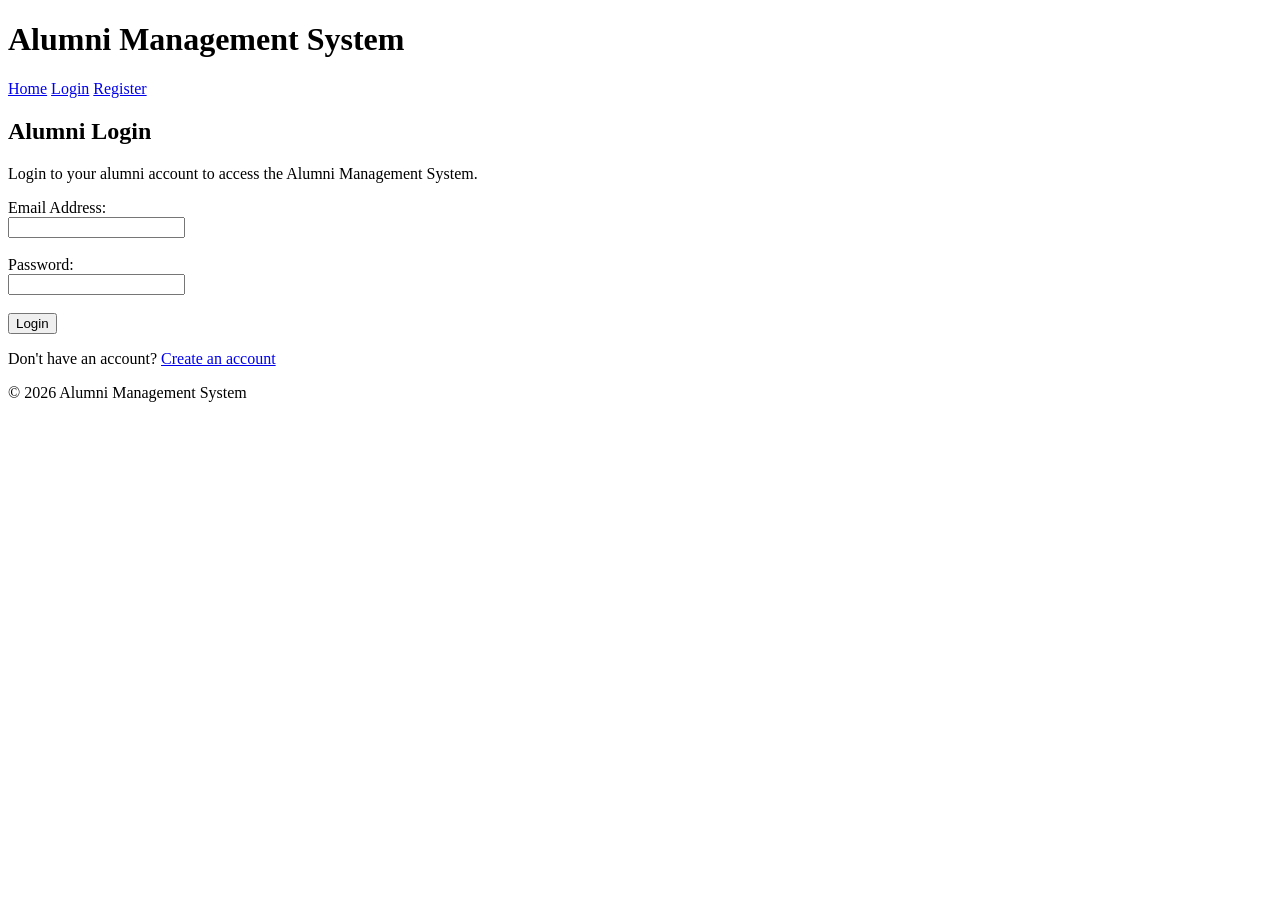
==== login.html @ aaeadead "add  alumni login page" ====
<!DOCTYPE html>
<html lang="en">

<head>
    <meta charset="UTF-8">

    <title>Login - Alumni Management System</title>

    <link rel="icon" type="image/png" href="images/favicon.png">
</head>

<body>

    <header>
        <h1>Alumni Management System</h1>

        <nav>
            <a href="index.html">Home</a>
            <a href="login.html">Login</a>
            <a href="register.html">Register</a>
        </nav>
    </header>

    <main>

        <section>
            <h2>Alumni Login</h2>

            <p>
                Login to your alumni account to access the Alumni Management System.
            </p>

            <form>

                <div>
                    <label for="email">Email Address:</label>
                    <br>
                    <input type="email" id="email" name="email" required>
                </div>

                <br>

                <div>
                    <label for="password">Password:</label>
                    <br>
                    <input type="password" id="password" name="password" required>
                </div>

                <br>

                <button type="submit">Login</button>

            </form>

            <p>
                Don't have an account?
                <a href="register.html">Create an account</a>
            </p>

        </section>

    </main>

    <footer>
        <p>&copy; 2026 Alumni Management System</p>
    </footer>

</body>

</html>
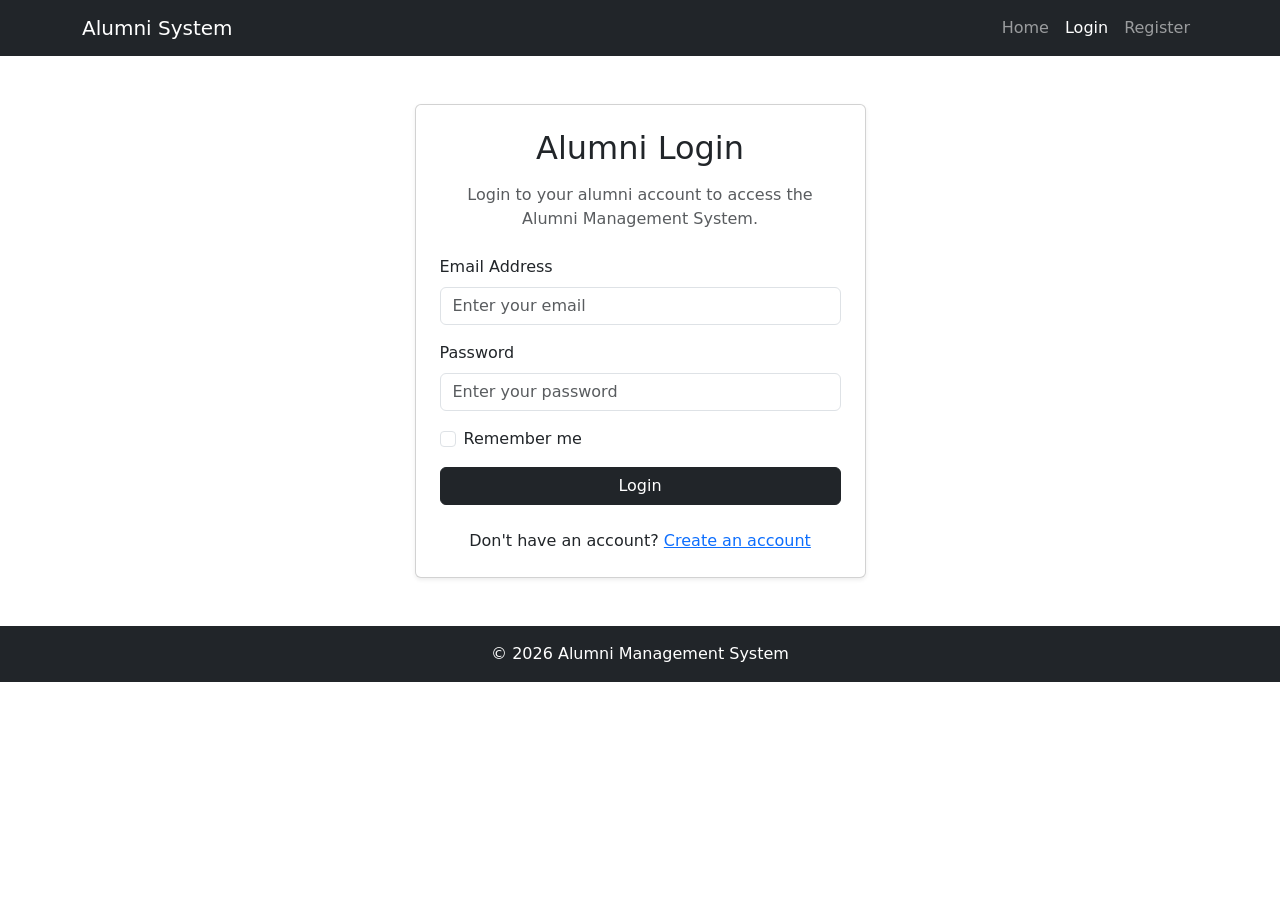
==== commit 5403018f: "apply bootsrap css to login page" ====
--- a/login.html
+++ b/login.html
@@ -7,63 +7,178 @@
     <title>Login - Alumni Management System</title>
 
     <link rel="icon" type="image/png" href="images/favicon.png">
+    <link rel="stylesheet" href="css/style.css">
+
+    <!-- Bootstrap CSS -->
+    <link
+        href="https://cdn.jsdelivr.net/npm/bootstrap@5.3.3/dist/css/bootstrap.min.css"
+        rel="stylesheet">
 </head>
 
 <body>
 
+    <!-- Navigation Bar -->
     <header>
-        <h1>Alumni Management System</h1>
 
-        <nav>
-            <a href="index.html">Home</a>
-            <a href="login.html">Login</a>
-            <a href="register.html">Register</a>
+        <nav class="navbar navbar-expand-lg navbar-dark bg-dark">
+
+            <div class="container">
+
+                <a class="navbar-brand" href="index.html">
+                    Alumni System
+                </a>
+
+                <div class="navbar-nav ms-auto">
+
+                    <a class="nav-link" href="index.html">
+                        Home
+                    </a>
+
+                    <a class="nav-link active" href="login.html">
+                        Login
+                    </a>
+
+                    <a class="nav-link" href="register.html">
+                        Register
+                    </a>
+
+                </div>
+
+            </div>
+
         </nav>
+
     </header>
 
-    <main>
 
-        <section>
-            <h2>Alumni Login</h2>
+    <!-- Main Content -->
+    <main class="container my-5">
 
-            <p>
-                Login to your alumni account to access the Alumni Management System.
-            </p>
+        <div class="row justify-content-center">
 
-            <form>
+            <div class="col-md-6 col-lg-5">
 
-                <div>
-                    <label for="email">Email Address:</label>
-                    <br>
-                    <input type="email" id="email" name="email" required>
-                </div>
+                <!-- Login Card -->
+                <section class="card shadow-sm">
 
-                <br>
+                    <div class="card-body p-4">
 
-                <div>
-                    <label for="password">Password:</label>
-                    <br>
-                    <input type="password" id="password" name="password" required>
-                </div>
+                        <h2 class="card-title text-center mb-3">
+                            Alumni Login
+                        </h2>
 
-                <br>
+                        <p class="text-center text-muted mb-4">
+                            Login to your alumni account to access
+                            the Alumni Management System.
+                        </p>
 
-                <button type="submit">Login</button>
 
-            </form>
+                        <!-- Login Form -->
+                        <form>
 
-            <p>
-                Don't have an account?
-                <a href="register.html">Create an account</a>
-            </p>
+                            <!-- Email -->
+                            <div class="mb-3">
 
-        </section>
+                                <label for="email" class="form-label">
+                                    Email Address
+                                </label>
+
+                                <input
+                                    type="email"
+                                    class="form-control"
+                                    id="email"
+                                    name="email"
+                                    placeholder="Enter your email"
+                                    required>
+
+                            </div>
+
+
+                            <!-- Password -->
+                            <div class="mb-3">
+
+                                <label for="password" class="form-label">
+                                    Password
+                                </label>
+
+                                <input
+                                    type="password"
+                                    class="form-control"
+                                    id="password"
+                                    name="password"
+                                    placeholder="Enter your password"
+                                    required>
+
+                            </div>
+
+
+                            <!-- Remember Me -->
+                            <div class="form-check mb-3">
+
+                                <input
+                                    type="checkbox"
+                                    class="form-check-input"
+                                    id="remember">
+
+                                <label
+                                    class="form-check-label"
+                                    for="remember">
+                                    Remember me
+                                </label>
+
+                            </div>
+
+
+                            <!-- Login Button -->
+                            <div class="d-grid">
+
+                                <button
+                                    type="submit"
+                                    class="btn btn-dark">
+                                    Login
+                                </button>
+
+                            </div>
+
+                        </form>
+
+
+                        <!-- Registration Link -->
+                        <p class="text-center mt-4 mb-0">
+
+                            Don't have an account?
+
+                            <a href="register.html">
+                                Create an account
+                            </a>
+
+                        </p>
+
+                    </div>
+
+                </section>
+
+            </div>
+
+        </div>
 
     </main>
 
-    <footer>
-        <p>&copy; 2026 Alumni Management System</p>
+
+    <!-- Footer -->
+    <footer class="bg-dark text-white text-center py-3">
+
+        <p class="mb-0">
+            &copy; 2026 Alumni Management System
+        </p>
+
     </footer>
+
+
+    <!-- Bootstrap JavaScript -->
+    <script
+        src="https://cdn.jsdelivr.net/npm/bootstrap@5.3.3/dist/js/bootstrap.bundle.min.js">
+    </script>
 
 </body>
 
